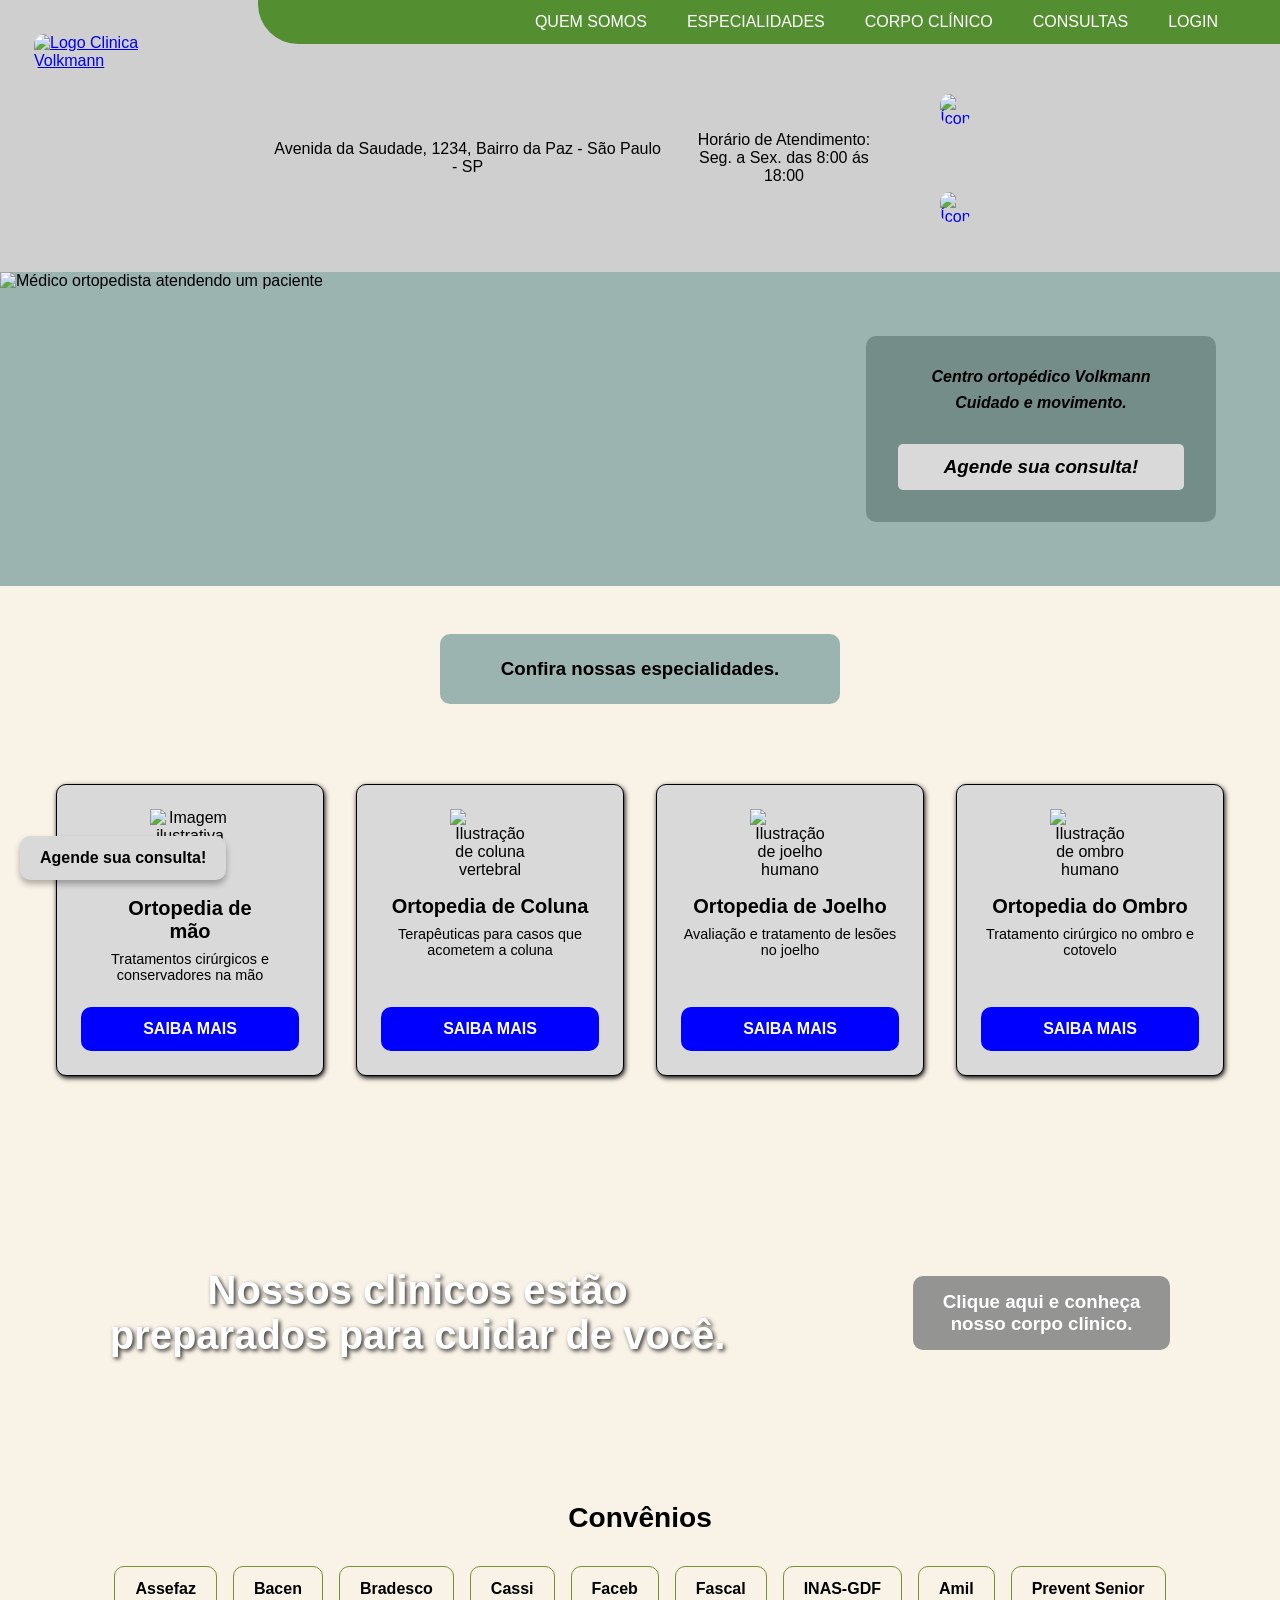
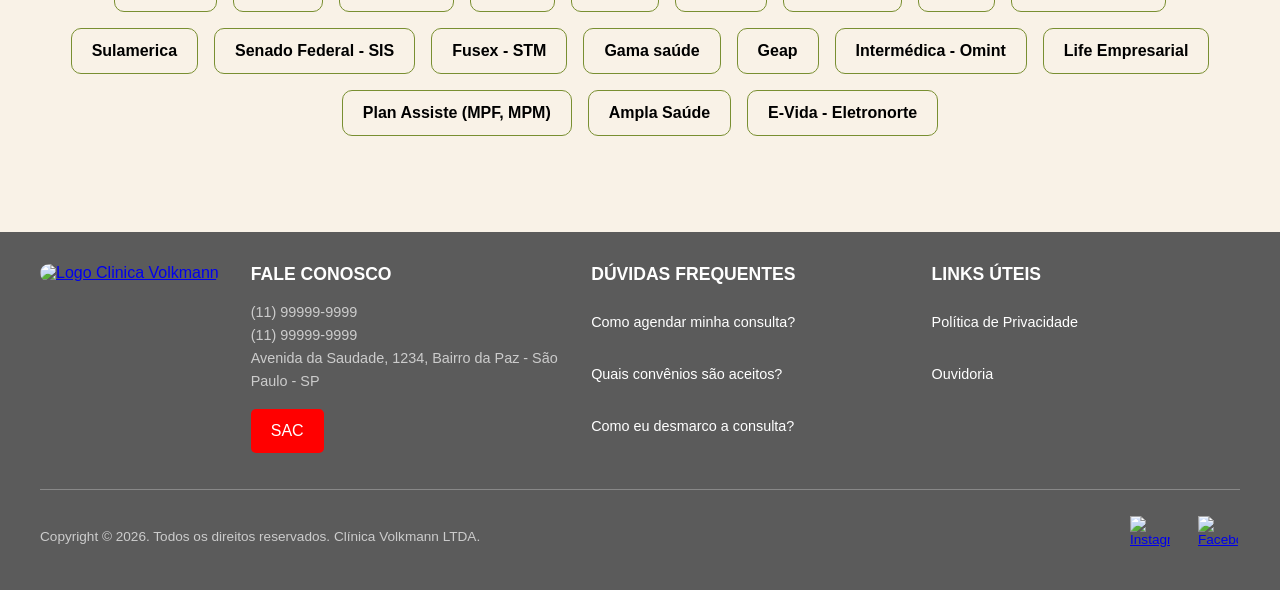
==== index.html @ 25bf13c6 "style(all the website): was changed the responsivity responsivity was implemented in all the website" ====
<!DOCTYPE html>
<html lang="pt-BR">

<head>
  <meta charset="UTF-8">
  <meta name="viewport" content="width=device-width, initial-scale=1.0">
  <script src="header.js" defer></script>
  <script src="footer.js" defer></script>
  <link rel="stylesheet" href="style.css">
  <link rel="stylesheet" href="cadastro.css">
  <title>Clinica Volkmann</title>
</head>

<body>

  <header>
    <div id="header"></div>
  </header>

  <main>
    <section class="inicio">
      <img src="imagens/medico.jpg" alt="Médico ortopedista atendendo um paciente" fetchpriority="high">
      <div class="agendarconsulta">
        <p>Centro ortopédico Volkmann</p>
        <p>Cuidado e movimento.</p>

        <a href="consultas.html">
          <h3>Agende sua consulta!</h3>
        </a>
      </div>
    </section>

    <div class="botaoflutuante">
      <a href="consultas.html">Agende sua consulta!</a>
    </div>

    <div class="confira">
      <h3>Confira nossas especialidades.</h3>
    </div>

    <section>
      <div class="especialidades">
        <div class="card">
          <img src="imagens/mao.png" alt="Imagem ilustrativa de mão humana" loading="lazy">
          <h2>Ortopedia de <br> mão</h2>
          <h4>Tratamentos cirúrgicos e conservadores na mão</h4>
          <a href="saiba-mais.html">SAIBA MAIS</a>
        </div>
        <div class="card">
          <img src="imagens/coluna.png" alt="Ilustração de coluna vertebral" loading="lazy">
          <h2>Ortopedia de Coluna</h2>
          <h4>Terapêuticas para casos que acometem a coluna</h4>
          <a href="saiba-mais.html">SAIBA MAIS</a>
        </div>
        <div class="card">
          <img src="imagens/joelho.png" alt="Ilustração de joelho humano" loading="lazy">
          <h2>Ortopedia de Joelho</h2>
          <h4>Avaliação e tratamento de lesões no joelho</h4>
          <a href="saiba-mais.html">SAIBA MAIS</a>
        </div>
        <div class="card">
          <img src="imagens/ombro.png" alt="Ilustração de ombro humano" loading="lazy">
          <h2>Ortopedia do Ombro</h2>
          <h4>Tratamento cirúrgico no ombro e cotovelo</h4>
          <a href="saiba-mais.html">SAIBA MAIS</a>
        </div>
      </div>
    </section>

    <section class="clinicos">
      <h4>Nossos clinicos estão <br>preparados para cuidar de você.</h4>
      <a href="#">
        <h3>Clique aqui e conheça<br> nosso corpo clinico.</h3>
      </a>
    </section>

    <section class="convenios-section">
      <div class="texto-convenios">
        <h3>Convênios</h3>
      </div>
      <ul class="convenios">
        <li><a href="#">Assefaz</a></li>
        <li><a href="#">Bacen</a></li>
        <li><a href="#">Bradesco</a></li>
        <li><a href="#">Cassi</a></li>
        <li><a href="#">Faceb</a></li>
        <li><a href="#">Fascal</a></li>
        <li><a href="#">INAS-GDF</a></li>
        <li><a href="#">Amil</a></li>
        <li><a href="#">Prevent Senior</a></li>
        <li><a href="#">Sulamerica</a></li>
        <li><a href="#">Senado Federal - SIS</a></li>
        <li><a href="#">Fusex - STM</a></li>
        <li><a href="#">Gama saúde</a></li>
        <li><a href="#">Geap</a></li>
        <li><a href="#">Intermédica - Omint</a></li>
        <li><a href="#">Life Empresarial</a></li>
        <li><a href="#">Plan Assiste (MPF, MPM)</a></li>
        <li><a href="#">Ampla Saúde</a></li>
        <li><a href="#">E-Vida - Eletronorte</a></li>
      </ul>
    </section>
  </main>

  <footer>
    <div id="footer"></div>
  </footer>

</body>

</html>
---- style.css ----
/* =========================================
   BASE & RESET
========================================= */
* {
  box-sizing: border-box;
  margin: 0;
  padding: 0;
}

body {
  background-color: rgba(249, 242, 231, 1);
  font-family: "Montserrat", sans-serif;
  overflow-x: hidden;
  width: 100%;
}

/* =========================================
   HEADER
========================================= */
header {
  display: flex;
  flex-direction: column;
  background-color: rgb(207, 207, 207);
  width: 100%;
}

@media (min-width: 1024px) {
  header {
    flex-direction: row;
    justify-content: space-between;
    align-items: stretch;
  }
}

header img {
  margin: 1rem auto;
  border-radius: 20px;
  padding: 10px;
  max-width: 200px;
  height: auto;
  object-fit: contain;
}

@media (min-width: 1024px) {
  header img {
    margin: 1.5rem;
    margin-right: 100px;
  }
}

.lista-e-endereco {
  display: flex;
  flex-direction: column;
  width: 100%;
}

.lista {
  background-color: rgb(83, 143, 49);
  width: 100%;
  padding: 1rem;
}

@media (min-width: 1024px) {
  .lista {
    border-bottom-left-radius: 40px;
    padding: 0;
  }
}

.lista nav {
  display: flex;
  flex-direction: column;
  align-items: center;
  gap: 1rem;
}

@media (min-width: 768px) {
  .lista nav {
    flex-direction: row;
    justify-content: center;
    flex-wrap: wrap;
  }
}

@media (min-width: 1024px) {
  .lista nav {
    justify-content: flex-end;
    padding-right: 50px;
  }
}

.lista nav a {
  font-size: 1rem;
  text-decoration: none;
  color: white;
  transition: all 0.3s ease;
  white-space: nowrap;
  padding: 12px;
  min-height: 44px; /* Acessibilidade Touch */
  display: flex;
  align-items: center;
}

.lista nav a:hover {
  background-color: white;
  color: #888;
  border-radius: 10px;
}

.enderecos {
  display: flex;
  flex-direction: column;
  align-items: center;
  font-family: 'Gill Sans', 'Gill Sans MT', Calibri, 'Trebuchet MS', sans-serif;
  padding: 1rem;
  gap: 1.5rem;
}

@media (min-width: 768px) {
  .enderecos {
    flex-direction: row;
    justify-content: center;
  }
}

@media (min-width: 1024px) {
  .enderecos {
    justify-content: flex-end;
    padding-right: 50px;
  }
}

.enderecos p {
  text-align: center;
}

.enderecos a {
  display: inline-flex;
  align-items: center;
  justify-content: center;
  min-height: 44px;
  min-width: 44px;
}

.enderecos img {
  width: 50px;
  height: 50px;
  transition: all 0.3s ease;
}

.enderecos img:hover {
  transform: scale(1.1);
}

/* =========================================
   INÍCIO (HOME)
========================================= */
.inicio {
  display: flex;
  flex-direction: column-reverse;
  background-color: rgba(155, 180, 175, 1);
  width: 100%;
}

@media (min-width: 1024px) {
  .inicio {
    flex-direction: row;
    justify-content: space-between;
    align-items: flex-start;
  }
}

.inicio img {
  width: 100%;
  max-width: 800px;
  height: auto;
  border-bottom-right-radius: 100px;
  object-fit: cover;
  margin: 0 auto;
}

@media (min-width: 1024px) {
  .inicio img {
    border-bottom-right-radius: 250px;
    margin: 0;
  }
}

.agendarconsulta {
  display: flex;
  flex-direction: column;
  justify-content: center;
  align-items: center;
  text-align: center;
  width: 90%;
  max-width: 350px;
  border-radius: 10px;
  font-style: oblique;
  padding: 2rem;
  margin: 2rem auto;
  background-color: rgba(116, 141, 136, 1);
}

@media (min-width: 1024px) {
  .agendarconsulta {
    margin: 4rem;
  }
}

.agendarconsulta p {
  font-weight: bold;
  margin-bottom: 0.5rem;
}

.agendarconsulta a {
  text-decoration: none;
  width: 100%;
  margin-top: 1.5rem;
}

.agendarconsulta h3 {
  background-color: rgba(217, 217, 217, 1);
  color: black;
  border-radius: 5px;
  padding: 12px;
  transition: all 0.3s ease;
  min-height: 44px;
  display: flex;
  align-items: center;
  justify-content: center;
}

.agendarconsulta h3:hover {
  background-color: rgb(131, 131, 131);
  color: white;
}

.botaoflutuante {
  position: fixed;
  left: 20px;
  bottom: 20px;
  z-index: 1000;
  font-family: 'Gill Sans', 'Gill Sans MT', Calibri, 'Trebuchet MS', sans-serif;
}

.botaoflutuante a {
  display: flex;
  align-items: center;
  justify-content: center;
  text-decoration: none;
  background-color: rgba(217, 217, 217, 1);
  padding: 12px 20px;
  border-radius: 10px;
  color: black;
  font-weight: bold;
  box-shadow: 0 4px 6px rgba(0,0,0,0.3);
  transition: all 0.3s ease;
  min-height: 44px;
}

.botaoflutuante a:hover {
  background-color: rgb(47, 47, 47);
  color: white;
}

.confira {
  display: flex;
  justify-content: center;
  align-items: center;
  background-color: rgba(155, 180, 175, 1);
  margin: 3rem auto;
  width: 90%;
  max-width: 400px;
  border-radius: 10px;
  padding: 1.5rem;
  text-align: center;
}

/* =========================================
   ESPECIALIDADES (CARDS)
========================================= */
.especialidades {
  display: grid;
  grid-template-columns: 1fr;
  gap: 2rem;
  padding: 2rem 1rem;
  width: 100%;
  max-width: 1200px;
  margin: 0 auto;
}

@media (min-width: 640px) {
  .especialidades {
    grid-template-columns: repeat(2, 1fr);
  }
}

@media (min-width: 1024px) {
  .especialidades {
    grid-template-columns: repeat(4, 1fr);
  }
}

.card {
  display: flex;
  flex-direction: column;
  justify-content: space-between;
  text-align: center;
  background-color: rgba(217, 217, 217, 1);
  padding: 1.5rem;
  border-radius: 10px;
  border: 1px solid black;
  box-shadow: 1px 2px 5px black;
  height: 100%;
}

.card img {
  width: 80px;
  height: auto;
  margin: 0 auto 1rem;
  object-fit: contain;
}

.card h2 {
  font-size: 1.25rem;
  margin-bottom: 0.5rem;
}

.card h4 {
  font-size: 0.9rem;
  font-weight: normal;
  margin-bottom: 1.5rem;
  flex-grow: 1;
}

.card a {
  text-decoration: none;
  background-color: rgba(0, 0, 255, 1);
  color: rgb(255, 255, 255);
  padding: 12px;
  border-radius: 10px;
  transition: all 0.3s ease;
  font-weight: bold;
  display: inline-flex;
  justify-content: center;
  align-items: center;
  min-height: 44px;
}

.card a:hover {
  background-color: darkblue;
}

/* =========================================
   CORPO CLÍNICO
========================================= */
.clinicos {
  display: flex;
  flex-direction: column;
  align-items: center;
  justify-content: center;
  text-align: center;
  font-family: 'Gill Sans', 'Gill Sans MT', Calibri, 'Trebuchet MS', sans-serif;
  background-image: url('imagens/doutores da pesada.jpg');
  background-size: cover;
  background-position: center;
  background-attachment: fixed;
  width: 100%;
  padding: 4rem 1rem;
  margin-top: 4rem;
  gap: 2rem;
}

@media (min-width: 768px) {
  .clinicos {
    flex-direction: row;
    justify-content: space-around;
    padding: 6rem 2rem;
  }
}

.clinicos h4 {
  font-size: clamp(1.5rem, 4vw, 2.5rem);
  color: white;
  text-shadow: 2px 2px 4px rgba(0,0,0,0.8);
}

.clinicos a {
  text-decoration: none;
}

.clinicos h3 {
  background-color: rgba(138, 138, 138, 0.9);
  padding: 15px 30px;
  border-radius: 10px;
  color: white;
  transition: all 0.3s ease;
  min-height: 44px;
  display: inline-flex;
  align-items: center;
  justify-content: center;
}

.clinicos h3:hover {
  background-color: rgb(230, 230, 230);
  color: black;
}

/* =========================================
   CONVÊNIOS
========================================= */
.convenios-section {
  padding: 3rem 1rem;
  width: 100%;
  max-width: 1200px;
  margin: 0 auto;
}

.texto-convenios {
  text-align: center;
  margin-bottom: 2rem;
  font-size: 1.5rem;
}

.convenios {
  display: flex;
  justify-content: center;
  flex-wrap: wrap;
  gap: 1rem;
  list-style: none;
}

.convenios li {
  font-family: 'Gill Sans', 'Gill Sans MT', Calibri, 'Trebuchet MS', sans-serif;
  border: 1px solid rgba(121, 143, 49, 1);
  border-radius: 10px;
  transition: all 0.3s ease;
}

.convenios li:hover {
  background-color: rgb(186, 186, 186);
}

.convenios a {
  text-decoration: none;
  color: black;
  display: flex;
  align-items: center;
  justify-content: center;
  padding: 10px 20px;
  min-height: 44px;
  font-weight: 600;
}

/* =========================================
   FOOTER (Componentizado via JS)
========================================= */
footer {
  background-color: #5b5b5b;
  color: #ffffff;
  padding: 2rem 1rem;
  font-family: Arial, sans-serif;
  margin-top: 3rem;
  width: 100%;
}

.footer-content {
  display: flex;
  flex-direction: column;
  gap: 2rem;
  max-width: 1200px;
  margin: 0 auto;
  padding-bottom: 2rem;
  border-bottom: 1px solid #888;
}

@media (min-width: 768px) {
  .footer-content {
    flex-direction: row;
    justify-content: space-between;
  }
}

.footer-logo img {
  max-width: 180px;
  border-radius: 10px;
  margin: 0 auto;
  display: block;
}

@media (min-width: 768px) {
  .footer-logo img {
    margin: 0;
  }
}

.footer-section, .footer-navigation {
  flex: 1;
  text-align: center;
}

@media (min-width: 768px) {
  .footer-section, .footer-navigation {
    text-align: left;
  }
}

.footer-section h3, .footer-navigation h3 {
  font-size: 1.1rem;
  margin-bottom: 1rem;
  font-weight: bold;
}

.footer-section p, .footer-navigation ul {
  font-size: 0.9rem;
  line-height: 1.6;
  color: #cccccc;
}

.footer-navigation ul {
  list-style-type: none;
}

.footer-navigation li {
  margin: 0.5rem 0;
}

.footer-navigation a, .footer-section a {
  color: #ffffff;
  text-decoration: none;
  padding: 5px 0;
  display: inline-block;
  min-height: 44px;
  display: inline-flex;
  align-items: center;
}

.footer-navigation .button-gray {
  background-color: #b3b3b3;
  color: #5b5b5b;
  border-radius: 5px;
  padding: 0 15px;
  margin-top: 0.5rem;
}

.footer-navigation .button-gray:hover {
  background-color: #a3a3a3;
}

.footer-section .button-red {
  background-color: #ff0000;
  border-radius: 5px;
  padding: 0 20px;
  margin-top: 1rem;
}

.footer-section .button-red:hover {
  background-color: #cc0000;
}

.footer-bottom {
  display: flex;
  flex-direction: column;
  align-items: center;
  gap: 1.5rem;
  font-size: 0.85rem;
  color: #cccccc;
  margin-top: 1.5rem;
  max-width: 1200px;
  margin: 1.5rem auto 0;
}

@media (min-width: 768px) {
  .footer-bottom {
    flex-direction: row;
    justify-content: space-between;
  }
}

.social-icons {
  display: flex;
  gap: 1.5rem;
}

.social-icons a {
  display: flex;
  align-items: center;
  justify-content: center;
  min-height: 44px;
  min-width: 44px;
}

.social-icons a img {
  width: 40px;
  height: 40px;
}
---- cadastro.css ----
/* =========================================
   CADASTRO LAYOUT (Mobile First)
========================================= */
.container-pai {
    display: flex;
    flex-direction: column;
    align-items: center;
    width: 90%;
    max-width: 900px;
    margin: 4rem auto;
    padding: 2rem 1rem;
    background-color: #9BB4AF;
    border-radius: 30px;
    box-sizing: border-box;
}

@media (min-width: 768px) {
    .container-pai {
        padding: 3rem 2rem;
    }
}

.texto-agende-conosco {
    align-self: flex-start;
    font-family: "Montserrat", sans-serif;
    font-weight: bold;
    font-size: clamp(1.2rem, 3vw, 1.5rem);
    margin-bottom: 2rem;
    padding-left: 5%;
    color: #000;
}

.container-filho {
    display: flex;
    flex-direction: column;
    width: 100%;
    padding: 2rem 1.5rem;
    background-color: #d9d9d9;
    border-radius: 30px;
    box-sizing: border-box;
}

@media (min-width: 768px) {
    .container-filho {
        padding: 3rem;
    }
}

.form-wrapper {
    width: 100%;
}

.inputs-container {
    display: flex;
    flex-direction: column;
    gap: 1.5rem;
    width: 100%;
}

.input-row {
    display: grid;
    grid-template-columns: 1fr;
    gap: 1.5rem;
    width: 100%;
}

@media (min-width: 768px) {
    .input-row {
        grid-template-columns: repeat(auto-fit, minmax(250px, 1fr));
    }
}

.caixa-input {
    display: flex;
    flex-direction: column;
    width: 100%;
}

.caixa-input label {
    font-family: "Montserrat", sans-serif;
    font-weight: bold;
    font-size: 0.9rem;
    margin-bottom: 0.5rem;
    margin-left: 1rem;
    color: #333;
}

.caixa-input input {
    height: 44px; /* Target de Toque (Acessibilidade) */
    padding: 0 1.5rem;
    font-size: 1rem;
    border: 1px solid #ccc;
    border-radius: 25px;
    width: 100%;
    box-sizing: border-box;
    font-family: "Montserrat", sans-serif;
}

.container-botoes {
    display: flex;
    justify-content: flex-end;
    width: 100%;
    margin-top: 2rem;
}

.botao-acao {
    background-color: #748D88;
    color: black;
    padding: 0 2rem;
    min-height: 44px;
    min-width: 160px;
    width: 100%;
    border: none;
    border-radius: 29px;
    cursor: pointer;
    font-family: "Montserrat", sans-serif;
    font-size: 1rem;
    font-weight: bold;
    text-align: center;
    transition: background-color 0.3s;
}

@media (min-width: 768px) {
    .botao-acao {
        width: auto;
    }
}

.botao-acao:hover {
    background-color: #9BB4AF;
}
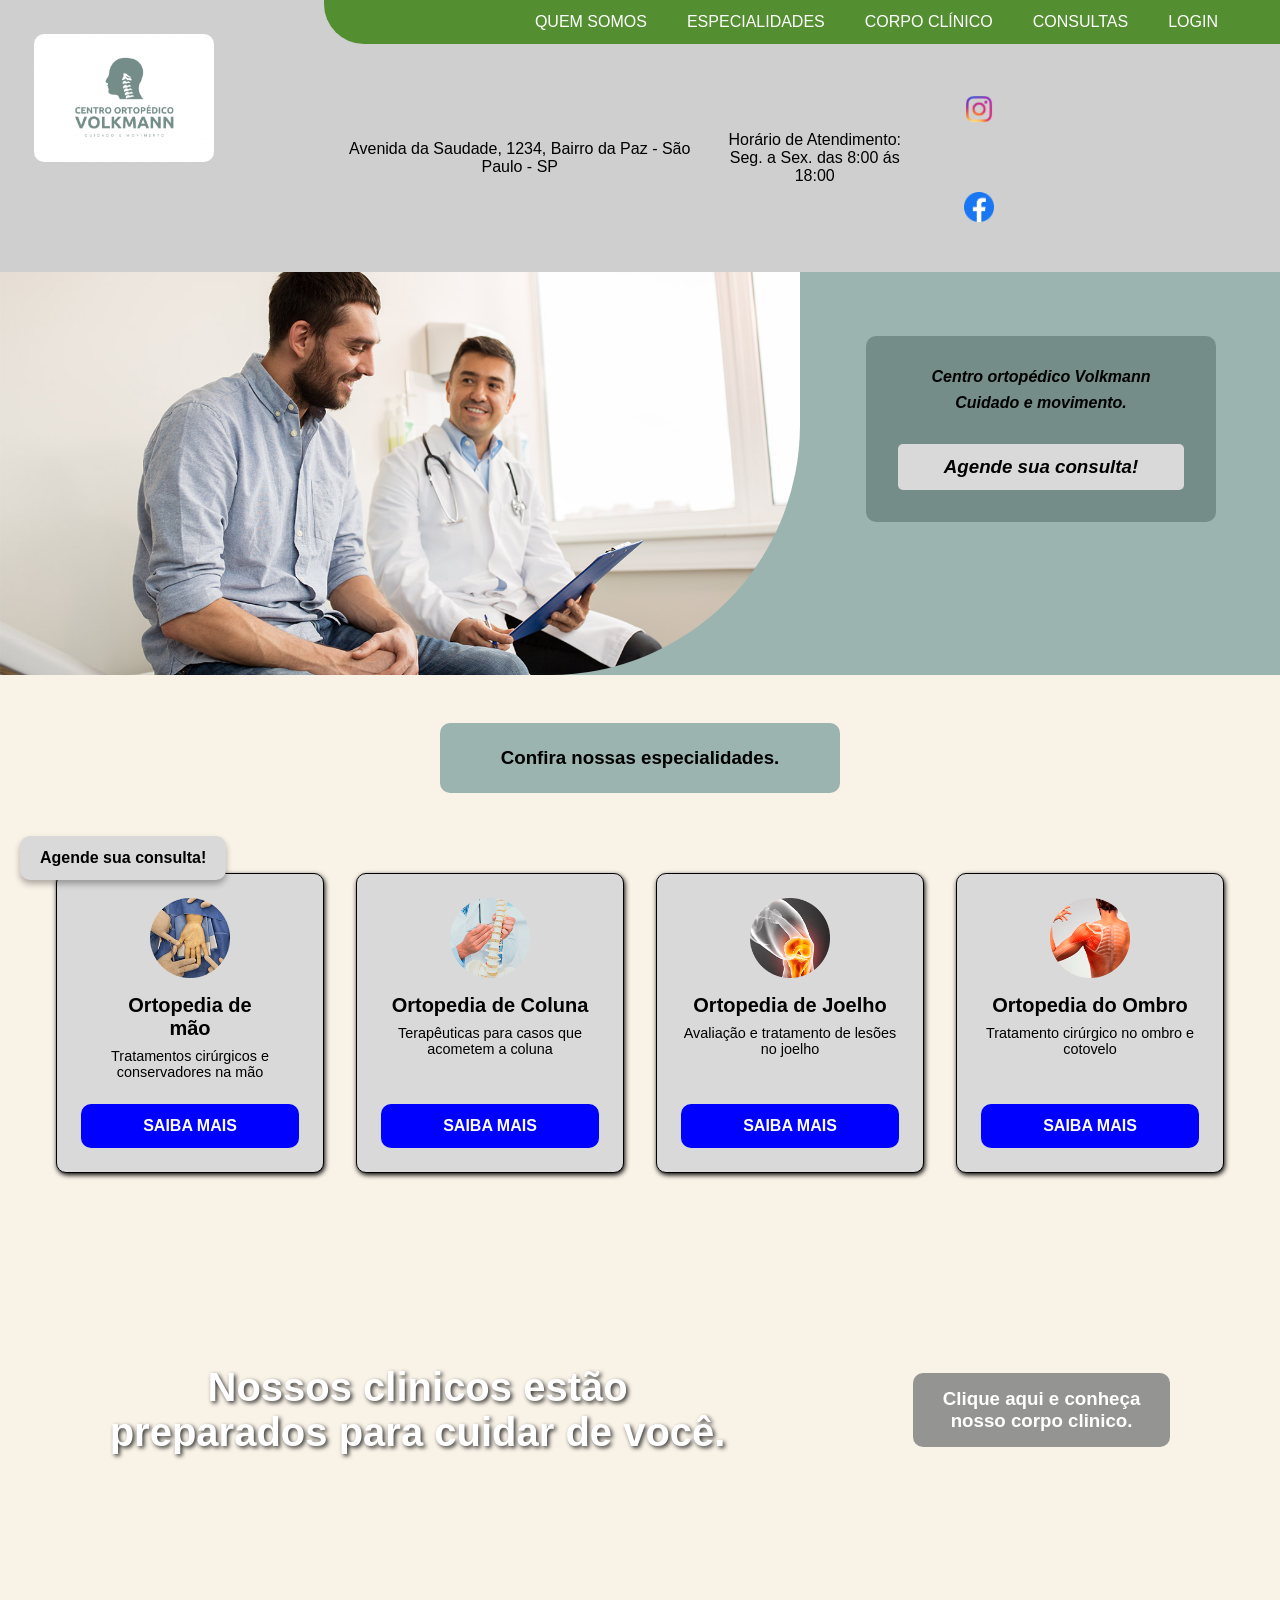
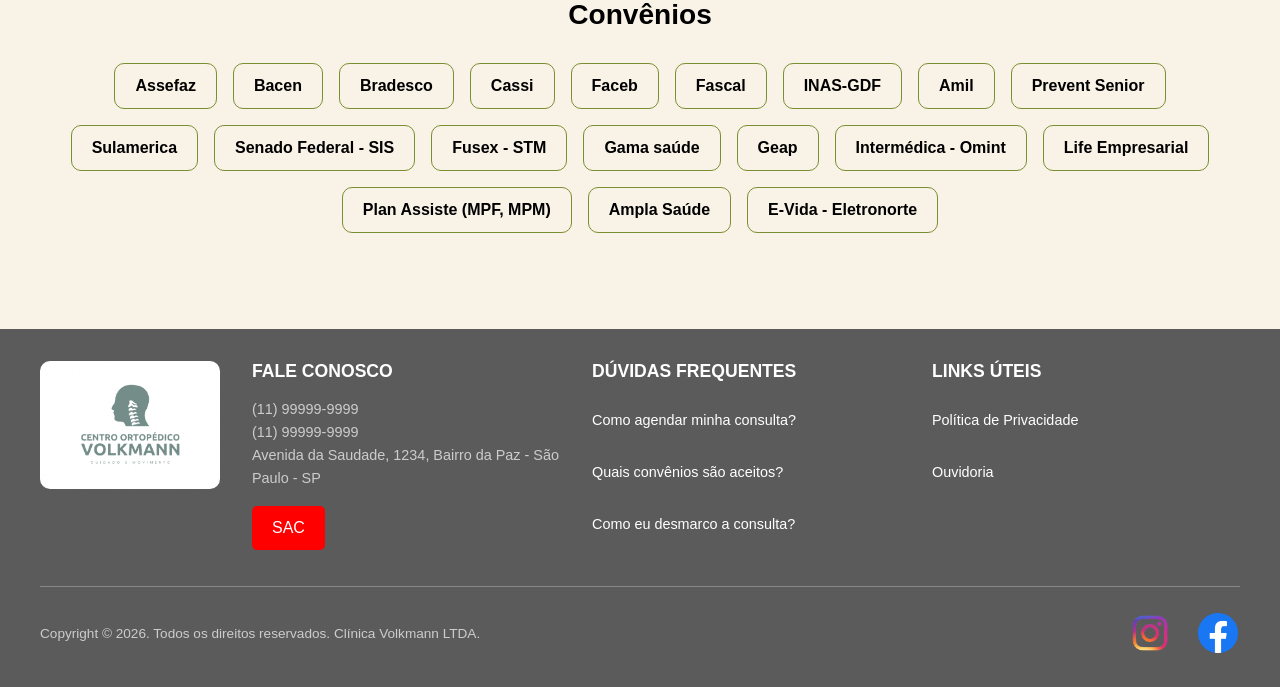
==== commit 86619259: "refactor: reorganize folder structure and update paths - Move images to assets/img  - Move JS script" ====
--- a/index.html
+++ b/index.html
@@ -4,10 +4,10 @@
 <head>
   <meta charset="UTF-8">
   <meta name="viewport" content="width=device-width, initial-scale=1.0">
-  <script src="header.js" defer></script>
-  <script src="footer.js" defer></script>
-  <link rel="stylesheet" href="style.css">
-  <link rel="stylesheet" href="cadastro.css">
+  <script src="assets/js/header.js" defer></script>
+  <script src="assets/js/footer.js" defer></script>
+  <link rel="stylesheet" href="assets/css/style.css">
+  <link rel="stylesheet" href="assets/css/cadastro.css">
   <title>Clinica Volkmann</title>
 </head>
 
@@ -19,7 +19,7 @@
 
   <main>
     <section class="inicio">
-      <img src="imagens/medico.jpg" alt="Médico ortopedista atendendo um paciente" fetchpriority="high">
+      <img src="assets/img/medico.jpg" alt="Médico ortopedista atendendo um paciente" fetchpriority="high">
       <div class="agendarconsulta">
         <p>Centro ortopédico Volkmann</p>
         <p>Cuidado e movimento.</p>
@@ -41,25 +41,25 @@
     <section>
       <div class="especialidades">
         <div class="card">
-          <img src="imagens/mao.png" alt="Imagem ilustrativa de mão humana" loading="lazy">
+          <img src="assets/img/mao.png" alt="Imagem ilustrativa de mão humana" loading="lazy">
           <h2>Ortopedia de <br> mão</h2>
           <h4>Tratamentos cirúrgicos e conservadores na mão</h4>
           <a href="saiba-mais.html">SAIBA MAIS</a>
         </div>
         <div class="card">
-          <img src="imagens/coluna.png" alt="Ilustração de coluna vertebral" loading="lazy">
+          <img src="assets/img/coluna.png" alt="Ilustração de coluna vertebral" loading="lazy">
           <h2>Ortopedia de Coluna</h2>
           <h4>Terapêuticas para casos que acometem a coluna</h4>
           <a href="saiba-mais.html">SAIBA MAIS</a>
         </div>
         <div class="card">
-          <img src="imagens/joelho.png" alt="Ilustração de joelho humano" loading="lazy">
+          <img src="assets/img/joelho.png" alt="Ilustração de joelho humano" loading="lazy">
           <h2>Ortopedia de Joelho</h2>
           <h4>Avaliação e tratamento de lesões no joelho</h4>
           <a href="saiba-mais.html">SAIBA MAIS</a>
         </div>
         <div class="card">
-          <img src="imagens/ombro.png" alt="Ilustração de ombro humano" loading="lazy">
+          <img src="assets/img/ombro.png" alt="Ilustração de ombro humano" loading="lazy">
           <h2>Ortopedia do Ombro</h2>
           <h4>Tratamento cirúrgico no ombro e cotovelo</h4>
           <a href="saiba-mais.html">SAIBA MAIS</a>
--- a/assets/css/style.css
+++ b/assets/css/style.css
@@ -0,0 +1,596 @@
+/* =========================================
+   BASE & RESET
+========================================= */
+* {
+  box-sizing: border-box;
+  margin: 0;
+  padding: 0;
+}
+
+body {
+  background-color: rgba(249, 242, 231, 1);
+  font-family: "Montserrat", sans-serif;
+  overflow-x: hidden;
+  width: 100%;
+}
+
+/* =========================================
+   HEADER
+========================================= */
+header {
+  display: flex;
+  flex-direction: column;
+  background-color: rgb(207, 207, 207);
+  width: 100%;
+}
+
+@media (min-width: 1024px) {
+  header {
+    flex-direction: row;
+    justify-content: space-between;
+    align-items: stretch;
+  }
+}
+
+header img {
+  margin: 1rem auto;
+  border-radius: 20px;
+  padding: 10px;
+  max-width: 200px;
+  height: auto;
+  object-fit: contain;
+}
+
+@media (min-width: 1024px) {
+  header img {
+    margin: 1.5rem;
+    margin-right: 100px;
+  }
+}
+
+.lista-e-endereco {
+  display: flex;
+  flex-direction: column;
+  width: 100%;
+}
+
+.lista {
+  background-color: rgb(83, 143, 49);
+  width: 100%;
+  padding: 1rem;
+}
+
+@media (min-width: 1024px) {
+  .lista {
+    border-bottom-left-radius: 40px;
+    padding: 0;
+  }
+}
+
+.lista nav {
+  display: flex;
+  flex-direction: column;
+  align-items: center;
+  gap: 1rem;
+}
+
+@media (min-width: 768px) {
+  .lista nav {
+    flex-direction: row;
+    justify-content: center;
+    flex-wrap: wrap;
+  }
+}
+
+@media (min-width: 1024px) {
+  .lista nav {
+    justify-content: flex-end;
+    padding-right: 50px;
+  }
+}
+
+.lista nav a {
+  font-size: 1rem;
+  text-decoration: none;
+  color: white;
+  transition: all 0.3s ease;
+  white-space: nowrap;
+  padding: 12px;
+  min-height: 44px; /* Acessibilidade Touch */
+  display: flex;
+  align-items: center;
+}
+
+.lista nav a:hover {
+  background-color: white;
+  color: #888;
+  border-radius: 10px;
+}
+
+.enderecos {
+  display: flex;
+  flex-direction: column;
+  align-items: center;
+  font-family: 'Gill Sans', 'Gill Sans MT', Calibri, 'Trebuchet MS', sans-serif;
+  padding: 1rem;
+  gap: 1.5rem;
+}
+
+@media (min-width: 768px) {
+  .enderecos {
+    flex-direction: row;
+    justify-content: center;
+  }
+}
+
+@media (min-width: 1024px) {
+  .enderecos {
+    justify-content: flex-end;
+    padding-right: 50px;
+  }
+}
+
+.enderecos p {
+  text-align: center;
+}
+
+.enderecos a {
+  display: inline-flex;
+  align-items: center;
+  justify-content: center;
+  min-height: 44px;
+  min-width: 44px;
+}
+
+.enderecos img {
+  width: 50px;
+  height: 50px;
+  transition: all 0.3s ease;
+}
+
+.enderecos img:hover {
+  transform: scale(1.1);
+}
+
+/* =========================================
+   INÍCIO (HOME)
+========================================= */
+.inicio {
+  display: flex;
+  flex-direction: column-reverse;
+  background-color: rgba(155, 180, 175, 1);
+  width: 100%;
+}
+
+@media (min-width: 1024px) {
+  .inicio {
+    flex-direction: row;
+    justify-content: space-between;
+    align-items: flex-start;
+  }
+}
+
+.inicio img {
+  width: 100%;
+  max-width: 800px;
+  height: auto;
+  border-bottom-right-radius: 100px;
+  object-fit: cover;
+  margin: 0 auto;
+}
+
+@media (min-width: 1024px) {
+  .inicio img {
+    border-bottom-right-radius: 250px;
+    margin: 0;
+  }
+}
+
+.agendarconsulta {
+  display: flex;
+  flex-direction: column;
+  justify-content: center;
+  align-items: center;
+  text-align: center;
+  width: 90%;
+  max-width: 350px;
+  border-radius: 10px;
+  font-style: oblique;
+  padding: 2rem;
+  margin: 2rem auto;
+  background-color: rgba(116, 141, 136, 1);
+}
+
+@media (min-width: 1024px) {
+  .agendarconsulta {
+    margin: 4rem;
+  }
+}
+
+.agendarconsulta p {
+  font-weight: bold;
+  margin-bottom: 0.5rem;
+}
+
+.agendarconsulta a {
+  text-decoration: none;
+  width: 100%;
+  margin-top: 1.5rem;
+}
+
+.agendarconsulta h3 {
+  background-color: rgba(217, 217, 217, 1);
+  color: black;
+  border-radius: 5px;
+  padding: 12px;
+  transition: all 0.3s ease;
+  min-height: 44px;
+  display: flex;
+  align-items: center;
+  justify-content: center;
+}
+
+.agendarconsulta h3:hover {
+  background-color: rgb(131, 131, 131);
+  color: white;
+}
+
+.botaoflutuante {
+  position: fixed;
+  left: 20px;
+  bottom: 20px;
+  z-index: 1000;
+  font-family: 'Gill Sans', 'Gill Sans MT', Calibri, 'Trebuchet MS', sans-serif;
+}
+
+.botaoflutuante a {
+  display: flex;
+  align-items: center;
+  justify-content: center;
+  text-decoration: none;
+  background-color: rgba(217, 217, 217, 1);
+  padding: 12px 20px;
+  border-radius: 10px;
+  color: black;
+  font-weight: bold;
+  box-shadow: 0 4px 6px rgba(0,0,0,0.3);
+  transition: all 0.3s ease;
+  min-height: 44px;
+}
+
+.botaoflutuante a:hover {
+  background-color: rgb(47, 47, 47);
+  color: white;
+}
+
+.confira {
+  display: flex;
+  justify-content: center;
+  align-items: center;
+  background-color: rgba(155, 180, 175, 1);
+  margin: 3rem auto;
+  width: 90%;
+  max-width: 400px;
+  border-radius: 10px;
+  padding: 1.5rem;
+  text-align: center;
+}
+
+/* =========================================
+   ESPECIALIDADES (CARDS)
+========================================= */
+.especialidades {
+  display: grid;
+  grid-template-columns: 1fr;
+  gap: 2rem;
+  padding: 2rem 1rem;
+  width: 100%;
+  max-width: 1200px;
+  margin: 0 auto;
+}
+
+@media (min-width: 640px) {
+  .especialidades {
+    grid-template-columns: repeat(2, 1fr);
+  }
+}
+
+@media (min-width: 1024px) {
+  .especialidades {
+    grid-template-columns: repeat(4, 1fr);
+  }
+}
+
+.card {
+  display: flex;
+  flex-direction: column;
+  justify-content: space-between;
+  text-align: center;
+  background-color: rgba(217, 217, 217, 1);
+  padding: 1.5rem;
+  border-radius: 10px;
+  border: 1px solid black;
+  box-shadow: 1px 2px 5px black;
+  height: 100%;
+}
+
+.card img {
+  width: 80px;
+  height: auto;
+  margin: 0 auto 1rem;
+  object-fit: contain;
+}
+
+.card h2 {
+  font-size: 1.25rem;
+  margin-bottom: 0.5rem;
+}
+
+.card h4 {
+  font-size: 0.9rem;
+  font-weight: normal;
+  margin-bottom: 1.5rem;
+  flex-grow: 1;
+}
+
+.card a {
+  text-decoration: none;
+  background-color: rgba(0, 0, 255, 1);
+  color: rgb(255, 255, 255);
+  padding: 12px;
+  border-radius: 10px;
+  transition: all 0.3s ease;
+  font-weight: bold;
+  display: inline-flex;
+  justify-content: center;
+  align-items: center;
+  min-height: 44px;
+}
+
+.card a:hover {
+  background-color: darkblue;
+}
+
+/* =========================================
+   CORPO CLÍNICO
+========================================= */
+.clinicos {
+  display: flex;
+  flex-direction: column;
+  align-items: center;
+  justify-content: center;
+  text-align: center;
+  font-family: 'Gill Sans', 'Gill Sans MT', Calibri, 'Trebuchet MS', sans-serif;
+  background-image: url('imagens/doutores da pesada.jpg');
+  background-size: cover;
+  background-position: center;
+  background-attachment: fixed;
+  width: 100%;
+  padding: 4rem 1rem;
+  margin-top: 4rem;
+  gap: 2rem;
+}
+
+@media (min-width: 768px) {
+  .clinicos {
+    flex-direction: row;
+    justify-content: space-around;
+    padding: 6rem 2rem;
+  }
+}
+
+.clinicos h4 {
+  font-size: clamp(1.5rem, 4vw, 2.5rem);
+  color: white;
+  text-shadow: 2px 2px 4px rgba(0,0,0,0.8);
+}
+
+.clinicos a {
+  text-decoration: none;
+}
+
+.clinicos h3 {
+  background-color: rgba(138, 138, 138, 0.9);
+  padding: 15px 30px;
+  border-radius: 10px;
+  color: white;
+  transition: all 0.3s ease;
+  min-height: 44px;
+  display: inline-flex;
+  align-items: center;
+  justify-content: center;
+}
+
+.clinicos h3:hover {
+  background-color: rgb(230, 230, 230);
+  color: black;
+}
+
+/* =========================================
+   CONVÊNIOS
+========================================= */
+.convenios-section {
+  padding: 3rem 1rem;
+  width: 100%;
+  max-width: 1200px;
+  margin: 0 auto;
+}
+
+.texto-convenios {
+  text-align: center;
+  margin-bottom: 2rem;
+  font-size: 1.5rem;
+}
+
+.convenios {
+  display: flex;
+  justify-content: center;
+  flex-wrap: wrap;
+  gap: 1rem;
+  list-style: none;
+}
+
+.convenios li {
+  font-family: 'Gill Sans', 'Gill Sans MT', Calibri, 'Trebuchet MS', sans-serif;
+  border: 1px solid rgba(121, 143, 49, 1);
+  border-radius: 10px;
+  transition: all 0.3s ease;
+}
+
+.convenios li:hover {
+  background-color: rgb(186, 186, 186);
+}
+
+.convenios a {
+  text-decoration: none;
+  color: black;
+  display: flex;
+  align-items: center;
+  justify-content: center;
+  padding: 10px 20px;
+  min-height: 44px;
+  font-weight: 600;
+}
+
+/* =========================================
+   FOOTER (Componentizado via JS)
+========================================= */
+footer {
+  background-color: #5b5b5b;
+  color: #ffffff;
+  padding: 2rem 1rem;
+  font-family: Arial, sans-serif;
+  margin-top: 3rem;
+  width: 100%;
+}
+
+.footer-content {
+  display: flex;
+  flex-direction: column;
+  gap: 2rem;
+  max-width: 1200px;
+  margin: 0 auto;
+  padding-bottom: 2rem;
+  border-bottom: 1px solid #888;
+}
+
+@media (min-width: 768px) {
+  .footer-content {
+    flex-direction: row;
+    justify-content: space-between;
+  }
+}
+
+.footer-logo img {
+  max-width: 180px;
+  border-radius: 10px;
+  margin: 0 auto;
+  display: block;
+}
+
+@media (min-width: 768px) {
+  .footer-logo img {
+    margin: 0;
+  }
+}
+
+.footer-section, .footer-navigation {
+  flex: 1;
+  text-align: center;
+}
+
+@media (min-width: 768px) {
+  .footer-section, .footer-navigation {
+    text-align: left;
+  }
+}
+
+.footer-section h3, .footer-navigation h3 {
+  font-size: 1.1rem;
+  margin-bottom: 1rem;
+  font-weight: bold;
+}
+
+.footer-section p, .footer-navigation ul {
+  font-size: 0.9rem;
+  line-height: 1.6;
+  color: #cccccc;
+}
+
+.footer-navigation ul {
+  list-style-type: none;
+}
+
+.footer-navigation li {
+  margin: 0.5rem 0;
+}
+
+.footer-navigation a, .footer-section a {
+  color: #ffffff;
+  text-decoration: none;
+  padding: 5px 0;
+  display: inline-block;
+  min-height: 44px;
+  display: inline-flex;
+  align-items: center;
+}
+
+.footer-navigation .button-gray {
+  background-color: #b3b3b3;
+  color: #5b5b5b;
+  border-radius: 5px;
+  padding: 0 15px;
+  margin-top: 0.5rem;
+}
+
+.footer-navigation .button-gray:hover {
+  background-color: #a3a3a3;
+}
+
+.footer-section .button-red {
+  background-color: #ff0000;
+  border-radius: 5px;
+  padding: 0 20px;
+  margin-top: 1rem;
+}
+
+.footer-section .button-red:hover {
+  background-color: #cc0000;
+}
+
+.footer-bottom {
+  display: flex;
+  flex-direction: column;
+  align-items: center;
+  gap: 1.5rem;
+  font-size: 0.85rem;
+  color: #cccccc;
+  margin-top: 1.5rem;
+  max-width: 1200px;
+  margin: 1.5rem auto 0;
+}
+
+@media (min-width: 768px) {
+  .footer-bottom {
+    flex-direction: row;
+    justify-content: space-between;
+  }
+}
+
+.social-icons {
+  display: flex;
+  gap: 1.5rem;
+}
+
+.social-icons a {
+  display: flex;
+  align-items: center;
+  justify-content: center;
+  min-height: 44px;
+  min-width: 44px;
+}
+
+.social-icons a img {
+  width: 40px;
+  height: 40px;
+}
--- a/assets/css/cadastro.css
+++ b/assets/css/cadastro.css
@@ -0,0 +1,131 @@
+/* =========================================
+   CADASTRO LAYOUT (Mobile First)
+========================================= */
+.container-pai {
+    display: flex;
+    flex-direction: column;
+    align-items: center;
+    width: 90%;
+    max-width: 900px;
+    margin: 4rem auto;
+    padding: 2rem 1rem;
+    background-color: #9BB4AF;
+    border-radius: 30px;
+    box-sizing: border-box;
+}
+
+@media (min-width: 768px) {
+    .container-pai {
+        padding: 3rem 2rem;
+    }
+}
+
+.texto-agende-conosco {
+    align-self: flex-start;
+    font-family: "Montserrat", sans-serif;
+    font-weight: bold;
+    font-size: clamp(1.2rem, 3vw, 1.5rem);
+    margin-bottom: 2rem;
+    padding-left: 5%;
+    color: #000;
+}
+
+.container-filho {
+    display: flex;
+    flex-direction: column;
+    width: 100%;
+    padding: 2rem 1.5rem;
+    background-color: #d9d9d9;
+    border-radius: 30px;
+    box-sizing: border-box;
+}
+
+@media (min-width: 768px) {
+    .container-filho {
+        padding: 3rem;
+    }
+}
+
+.form-wrapper {
+    width: 100%;
+}
+
+.inputs-container {
+    display: flex;
+    flex-direction: column;
+    gap: 1.5rem;
+    width: 100%;
+}
+
+.input-row {
+    display: grid;
+    grid-template-columns: 1fr;
+    gap: 1.5rem;
+    width: 100%;
+}
+
+@media (min-width: 768px) {
+    .input-row {
+        grid-template-columns: repeat(auto-fit, minmax(250px, 1fr));
+    }
+}
+
+.caixa-input {
+    display: flex;
+    flex-direction: column;
+    width: 100%;
+}
+
+.caixa-input label {
+    font-family: "Montserrat", sans-serif;
+    font-weight: bold;
+    font-size: 0.9rem;
+    margin-bottom: 0.5rem;
+    margin-left: 1rem;
+    color: #333;
+}
+
+.caixa-input input {
+    height: 44px; /* Target de Toque (Acessibilidade) */
+    padding: 0 1.5rem;
+    font-size: 1rem;
+    border: 1px solid #ccc;
+    border-radius: 25px;
+    width: 100%;
+    box-sizing: border-box;
+    font-family: "Montserrat", sans-serif;
+}
+
+.container-botoes {
+    display: flex;
+    justify-content: flex-end;
+    width: 100%;
+    margin-top: 2rem;
+}
+
+.botao-acao {
+    background-color: #748D88;
+    color: black;
+    padding: 0 2rem;
+    min-height: 44px;
+    min-width: 160px;
+    width: 100%;
+    border: none;
+    border-radius: 29px;
+    cursor: pointer;
+    font-family: "Montserrat", sans-serif;
+    font-size: 1rem;
+    font-weight: bold;
+    text-align: center;
+    transition: background-color 0.3s;
+}
+
+@media (min-width: 768px) {
+    .botao-acao {
+        width: auto;
+    }
+}
+
+.botao-acao:hover {
+    background-color: #9BB4AF;
+}
